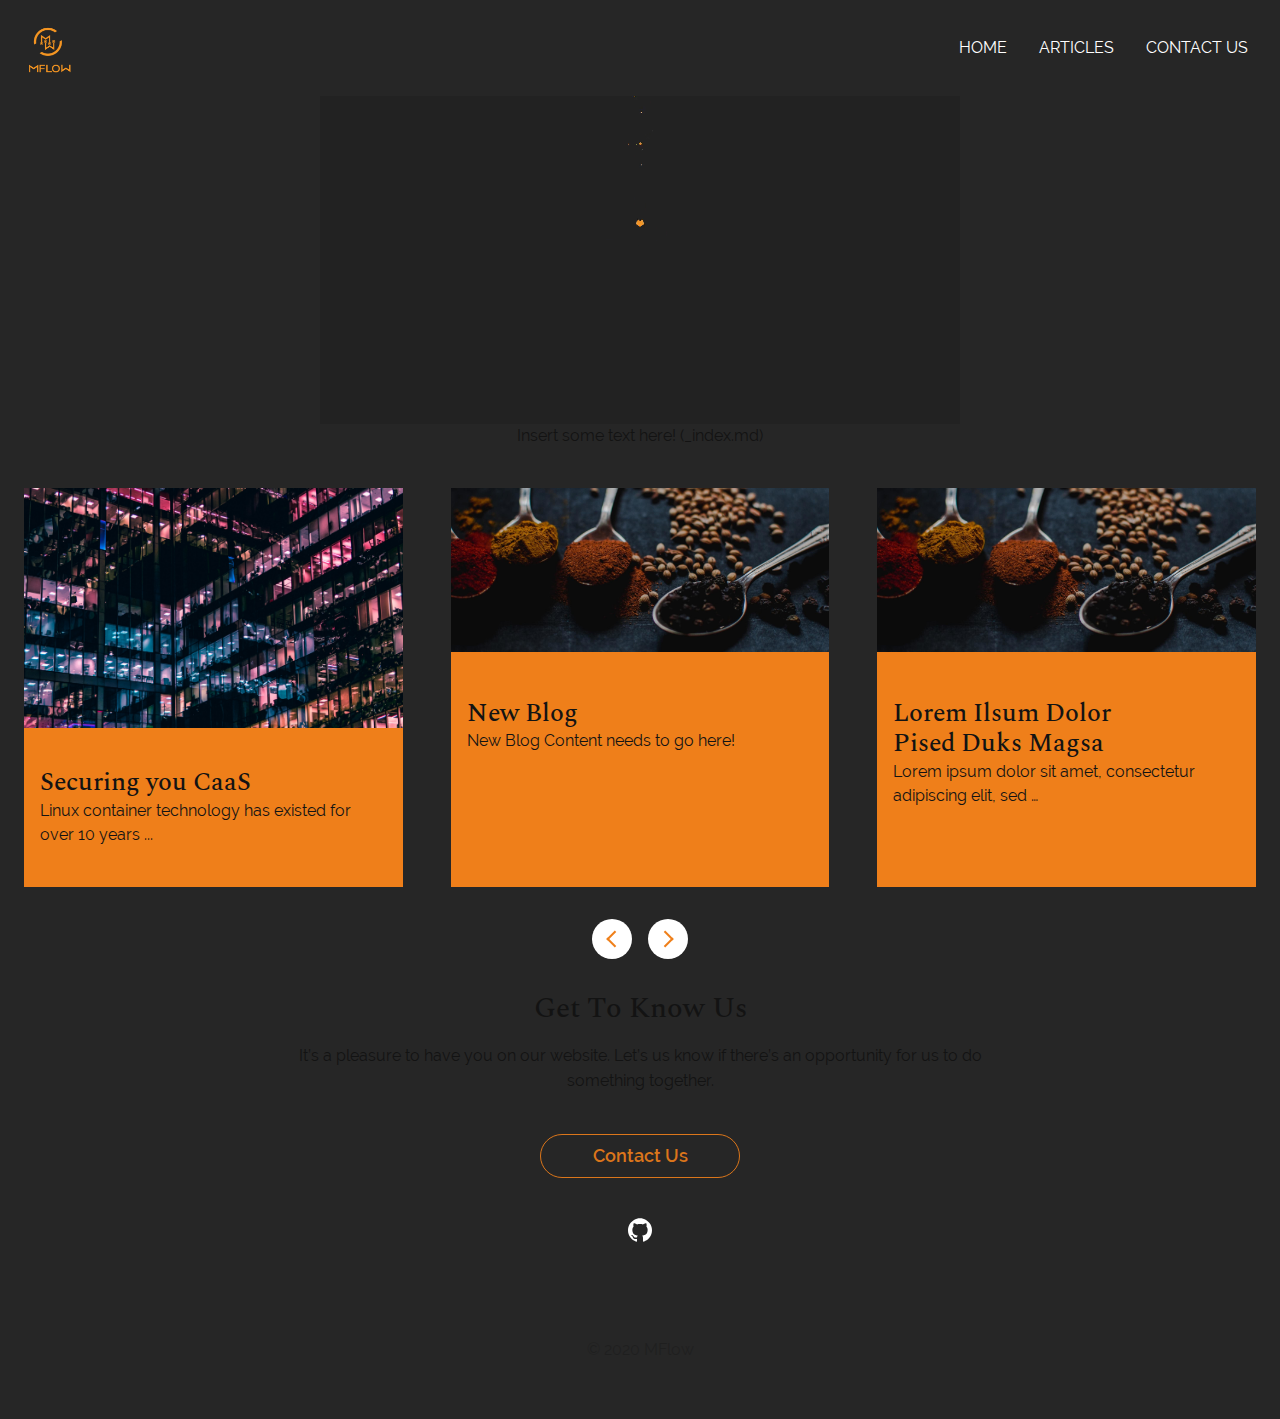
==== index.html @ 59f38b76 "Initial Rendered files" ====
<!DOCTYPE html>
<html lang = 'en'><head>
	<meta name="generator" content="Hugo 0.58.3" />
	<meta charset = 'UTF-8'>
	<meta name = 'viewport' content = 'width=device-width, initial-scale=1.0, minimum-scale=1.0'>
	
	
	<title>MFlow</title>
	<link rel = 'canonical' href = 'http://mflowau.github.io/'>

	<link rel="shortcut icon" href="/logos/online-gebeuren-icon.svg" sizes="any" type="image/svg+xml">
  <link rel = 'stylesheet' href = '/css/styles.88a4afd7a40dfa1d6a92826b9512d74979b40a67361bae4941660abbdf40b698cd4c203b28e3cf1f83a258a2360a517c1aaa9d38ace56834190df10466bc3665.css' integrity = 'sha512-iKSv16QN&#43;h1qkoJrlRLXSXm0Cmc2G65JQWYKu99AtpjNTCA7KOPPH4OiWKI2ClF8GqqdOKzlaDQZDfEEZrw2ZQ=='>
</head>

  <body>
<header class = 'nav_header'>
  <div class="nav_toggle"></div>
  <a href = '/' class = 'flex_center nav_brand'>
    <img src="/images/logo.png" alt="MFlow" class="nav_logo">
  </a>
  <nav class = 'nav'>
    
    
      
      <a class = 'nav_link' href = '/'>Home </a>
    
      
      <a class = 'nav_link' href = '/blog/'>Articles </a>
    
      
      <a class = 'nav_link' href = 'mailto:melchisalins@gmail.com'>Contact Us </a>
    
  </nav>
</header>

    <main id = 'content' class = 'main nav_after'>
  
<div>
  <video autoplay loop muted playsinline>
    <source src="/videos/animation.mp4" type="video/mp4">
    <source src="/videos/animation.ogv" type="video/ogv">
    <source src="/videos/animation.webm" type="video/webm">
          Your browser does not support the video tag.
  </video>
</div>
      



<div class='wrap center'>
  Insert some text here! (_index.md) 
</div>




<div class="articles_wrap">
  <div class="articles">
    <a class="article_slide" href="https://medium.com/momenton/securing-your-caas-using-googles-gvisor-d6e0cd0ae230" target ="_blank" rel="noopener">
      <figure class="article_thumb">
  <img src="/images/gvisor-caas.jpeg">
</figure>
<div class="article_summary">
  <h3>Securing you CaaS</h3>Linux container technology has existed for over 10 years ...
</div>

    </a>
    <a class="article_slide" href="http://mflowau.github.io/blog/new-blog/">
      <figure class="article_thumb">
  <img src="/images/cuisine.jpg">
</figure>
<div class="article_summary">
  <h3>New Blog</h3>New Blog Content needs to go here!
</div>

    </a>
    <a class="article_slide" href="http://mflowau.github.io/blog/lorem-ilsum-dolor-pised-duks-magsa/">
      <figure class="article_thumb">
  <img src="/images/cuisine.jpg">
</figure>
<div class="article_summary">
  <h3>Lorem Ilsum Dolor Pised Duks Magsa</h3>Lorem ipsum dolor sit amet, consectetur adipiscing elit, sed …
</div>

    </a>
  </div>
</div>




<div class='wrap center mt-2'>
  <h2 id="get-to-know-us">Get To Know Us</h2>

<p>It&rsquo;s a pleasure to have you on our website. Let&rsquo;s us know if there&rsquo;s an opportunity for us to do something together. 
</div>



<a href="mailto:melchisalins@gmail.com" class="button">Contact Us</a>



<div class = "social">
  <a href="https://github.com/mflowau" target="_blank" rel="noopener" class="social_item">
    <img src='http://mflowau.github.io/icons/github-icon.svg' alt="icon" class="social_icon">
  </a>
</div>




    </main>
<footer>
  <nav class = 'footer_items center'>
    <p>&copy; 2020 MFlow</p>
  </nav>
</footer>
<script src="/js/index.js"></script>
</body>
</html>
---- css/styles.88a4afd7a40dfa1d6a92826b9512d74979b40a67361bae4941660abbdf40b698cd4c203b28e3cf1f83a258a2360a517c1aaa9d38ace56834190df10466bc3665.css ----
html{--dark: #161D21;--dark-medium: #1F2A2F;--dark-mild: var(--dark-medium);--light: #fff;--theme: #EF7F1A;--haze: #f0f0f0;--bg: var(--light);--nav-bg: var(--dark);--bg-haze: var(--haze);--text: #131313}@media (prefers-color-scheme: dark){html{--bg: var(--dark);--bg-haze: var(--dark-medium);--text: var(--light);--accent: var(--bubble)}.nav{--nav-bg: var(--dark-medium)}}main ul,main ol,main>h1,main>h2,main>h3,main>h4,main>h5,main>h6,main>p,main>blockquote,main>.divider,article ul,article ol,article>h1,article>h2,article>h3,article>h4,article>h5,article>h6,article>p,article>blockquote,article>.divider,footer,[class*='grid']{padding-left:1.5rem;padding-right:1.5rem}main ul,main ol,main>h1,main>h2,main>h3,main>h4,main>h5,main>h6,main>p,main>blockquote,main>.divider,article ul,article ol,article>h1,article>h2,article>h3,article>h4,article>h5,article>h6,article>p,article>blockquote,article>.divider,.wrap,.center h2,.center h3,.center h4,.center h5,.center p{max-width:60rem;margin-left:auto;margin-right:auto}*,*::before,*::after{box-sizing:border-box;margin:0;padding:0;outline:0}html,body{scroll-behavior:smooth;max-width:100%;overflow-x:hidden}body{font-family:"Raleway",-apple-system,sans-serif;line-height:1.5;font-size:16px;display:flex;flex-direction:column;min-height:100vh;background-color:#262626;color:var(--text);-webkit-font-smoothing:antialiased;-moz-osx-font-smoothing:grayscale;position:relative}h1,h2,h3,h4,h5,h6{font-family:"Spectral",-apple-system,serif;margin-bottom:0;line-height:1.2;font-weight:500}h1{font-size:2rem}h2{font-size:1.8rem}h3{font-size:1.6rem}h4{font-size:1.4rem}h5{font-size:1.2rem}h6{font-size:1rem}ol,ul{list-style:none;color:inherit}a{text-decoration:none;color:inherit}a:hover,a:focus{color:inherit;text-decoration:none;outline:0;opacity:0.8}img{border:0;padding:0;margin:0;max-width:100%}p{line-height:1.6;padding-top:1rem;padding-bottom:1rem;margin-bottom:0}p:empty{display:none}main{padding-top:4rem;flex:1}@media screen and (min-width: 992px){main h1,main h2,main h3,main h4,main h5,main h6,main p:not(.p),main blockquote,main .foot,article h1,article h2,article h3,article h4,article h5,article h6,article p:not(.p),article blockquote,article .foot{width:80%}}main img,article img{width:100%}main ol,article ol{counter-reset:my-awesome-counter;list-style:none !important;padding-left:3rem;margin-left:0.5rem}@media screen and (min-width: 667px){main ol,article ol{margin-left:1.5rem}}main,footer{position:relative;width:100%}footer{display:grid;opacity:0.33;padding-top:2.5rem;padding-bottom:2.5rem}blockquote{font-size:2rem}blockquote,blockquote p{line-height:1.1;font-weight:500}video{background-color:transparent;display:block;width:100%;max-width:40rem;margin-left:auto;margin-right:auto}::-webkit-scrollbar{width:0}::-webkit-scrollbar,::-webkit-scrollbar-thumb{background:transparent}@font-face{font-family:'Spectral';font-style:normal;font-weight:400;src:local("Spectral Regular"),local("Spectral-Regular"),url("/fonts/spectral/spectral-v6-latin-regular.woff2") format("woff2"),url("/fonts/spectral/spectral-v6-latin-regular.woff") format("woff")}@font-face{font-family:'Spectral';font-style:italic;font-weight:400;src:local("Spectral Italic"),local("Spectral-Italic"),url("/fonts/spectral/spectral-v6-latin-italic.woff2") format("woff2"),url("/fonts/spectral/spectral-v6-latin-italic.woff") format("woff")}@font-face{font-family:'Spectral';font-style:normal;font-weight:500;src:local("Spectral Medium"),local("Spectral-Medium"),url("/fonts/spectral/spectral-v6-latin-500.woff2") format("woff2"),url("/fonts/spectral/spectral-v6-latin-500.woff") format("woff")}@font-face{font-family:'Spectral';font-style:italic;font-weight:500;src:local("Spectral Medium Italic"),local("Spectral-MediumItalic"),url("/fonts/spectral/spectral-v6-latin-500italic.woff2") format("woff2"),url("/fonts/spectral/spectral-v6-latin-500italic.woff") format("woff")}@font-face{font-family:'Spectral';font-style:normal;font-weight:600;src:local("Spectral SemiBold"),local("Spectral-SemiBold"),url("/fonts/spectral/spectral-v6-latin-600.woff2") format("woff2"),url("/fonts/spectral/spectral-v6-latin-600.woff") format("woff")}@font-face{font-family:'Spectral';font-style:italic;font-weight:600;src:local("Spectral SemiBold Italic"),local("Spectral-SemiBoldItalic"),url("/fonts/spectral/spectral-v6-latin-600italic.woff2") format("woff2"),url("/fonts/spectral/spectral-v6-latin-600italic.woff") format("woff")}@font-face{font-family:'Spectral';font-style:normal;font-weight:700;src:local("Spectral Bold"),local("Spectral-Bold"),url("/fonts/spectral/spectral-v6-latin-700.woff2") format("woff2"),url("/fonts/spectral/spectral-v6-latin-700.woff") format("woff")}@font-face{font-family:'Spectral';font-style:italic;font-weight:700;src:local("Spectral Bold Italic"),local("Spectral-BoldItalic"),url("/fonts/spectral/spectral-v6-latin-700italic.woff2") format("woff2"),url("/fonts/spectral/spectral-v6-latin-700italic.woff") format("woff")}@font-face{font-family:'Raleway';font-style:normal;font-weight:400;src:local("Raleway"),local("Raleway-Regular"),url("/fonts/raleway/raleway-v14-latin-regular.woff2") format("woff2"),url("/fonts/raleway/raleway-v14-latin-regular.woff") format("woff")}@font-face{font-family:'Raleway';font-style:italic;font-weight:400;src:local("Raleway Italic"),local("Raleway-Italic"),url("/fonts/raleway/raleway-v14-latin-italic.woff2") format("woff2"),url("/fonts/raleway/raleway-v14-latin-italic.woff") format("woff")}@font-face{font-family:'Raleway';font-style:normal;font-weight:500;src:local("Raleway Medium"),local("Raleway-Medium"),url("/fonts/raleway/raleway-v14-latin-500.woff2") format("woff2"),url("/fonts/raleway/raleway-v14-latin-500.woff") format("woff")}@font-face{font-family:'Raleway';font-style:italic;font-weight:500;src:local("Raleway Medium Italic"),local("Raleway-MediumItalic"),url("#${raleway}500italic.woff2") format("woff2"),url("/fonts/raleway/raleway-v14-latin-500italic.woff") format("woff")}@font-face{font-family:'Raleway';font-style:normal;font-weight:600;src:local("Raleway SemiBold"),local("Raleway-SemiBold"),url("/fonts/raleway/raleway-v14-latin-600.woff2") format("woff2"),url("/fonts/raleway/raleway-v14-latin-600.woff") format("woff")}@font-face{font-family:'Raleway';font-style:italic;font-weight:600;src:local("Raleway SemiBold Italic"),local("Raleway-SemiBoldItalic"),url("/fonts/raleway/raleway-v14-latin-600italic.woff2") format("woff2"),url("/fonts/raleway/raleway-v14-latin-600italic.woff") format("woff")}@font-face{font-family:'Raleway';font-style:normal;font-weight:700;src:local("Raleway Bold"),local("Raleway-Bold"),url("/fonts/raleway/raleway-v14-latin-700.woff2") format("woff2"),url("/fonts/raleway/raleway-v14-latin-700.woff") format("woff")}@font-face{font-family:'Raleway';font-style:italic;font-weight:700;src:local("Raleway Bold Italic"),local("Raleway-BoldItalic"),url("#${raleway}700italic.woff2") format("woff2"),url("/fonts/raleway/raleway-v14-latin-700italic.woff") format("woff")}.nav_header{background-color:#262626;position:fixed;top:0;z-index:9999;padding:1rem;color:#fff;width:100%;display:flex;justify-content:space-between;user-select:none;text-transform:uppercase}.nav,.nav_top,.nav_after{transition:transform 0.3s ease-in}.nav_brand{position:relative;z-index:99;width:17.5rem;align-items:center;height:100%;display:grid !important}.nav_logo{width:4rem}.nav_title{margin-top:0.5rem;font-size:1.5rem;font-family:var(--font-two)}.nav,.nav_submenu{display:flex;align-items:center}.nav_submenu{padding:0}.nav_link{padding:1rem}.nav_sublink{padding-left:1rem}.nav_toggle{display:none}@media screen and (max-width: 667px){.nav{z-index:9999;height:0;opacity:0;transition:opacity 0.5s cubic-bezier(0.19, 1, 0.22, 1)}.nav,.nav_brand{position:relative;width:100%}.nav,.nav_header{background-color:#262626;flex-direction:column;justify-content:flex-start;align-items:flex-start}.nav_brand{z-index:99;background-color:#262626}.nav_header{height:4rem;padding-top:0}.nav_open{height:initial;opacity:1;background-color:#262626;padding-top:1.5rem;display:grid}.nav_toggle{user-select:none;display:grid;position:fixed;z-index:100;height:4rem;width:4rem;top:0;right:1.5rem;background-image:url(/images/bar.svg);background-position:50% 50%;background-repeat:no-repeat;background-size:33%;cursor:pointer}}.button{display:block;width:100%;max-width:12.5rem;text-align:center;font-size:1.1rem;font-weight:600;color:#fff;background-color:trasparent;color:#EF7F1A;position:relative;padding:0.5rem 1.8rem;border-radius:2rem;opacity:0.9;margin:1.5rem auto;transition:opacity 0.3s cubic-bezier(0.19, 1, 0.22, 1);border:1px solid #EF7F1A}.button:hover{opacity:1;color:#fff;background-color:#EF7F1A}.form{display:grid}.form_input,.form_send{padding:0.5rem 1.5rem;border-radius:1.5rem;font-size:1rem;outline:none;-webkit-appearance:none}.form_input{border:1px solid var(--haze);resize:none}.form_send{border:0;background-color:var(--theme);color:var(--light);margin-top:1.5rem}.form_label{height:1.5rem;opacity:0}.address{line-height:2;font-size:1.25rem}.address img{width:17.5rem}.social{width:15rem;display:flex;align-items:center;justify-content:center;margin:1rem auto}.social_icon{width:100%}.social_item{width:1.5rem;margin:1rem}.articles{display:flex;transition:transform 1s cubic-bezier(0.19, 1, 0.22, 1)}.articles_wrap{width:100vw;margin:2.5rem auto;position:relative;overflow-x:auto;scrollbar-width:thin}.articles_wrap:hover .control{opacity:1}.article_excerpt,.article_slide{display:inline-flex;flex-direction:column;background-color:#EF7F1A}.article_slide{width:100%;min-width:100%;position:relative}.article_slide::before,.article_slide::after{content:"";position:absolute;top:0;bottom:0;z-index:3;background-color:#262626;width:1.5rem}.article_slide::before{left:0}.article_slide::after{right:0}@media screen and (min-width: 667px){.article_slide{width:50%;min-width:50%}}@media screen and (min-width: 1024px){.article_slide{min-width:33.33%}}.article_thumb{overflow:hidden;max-height:15rem}.article_summary{padding:1.5rem;padding:2.5rem}.control{display:flex;align-items:center;justify-content:center;top:1rem;right:1rem;height:2.5rem;max-height:15rem;background:#fff;width:2.5rem;margin:0.5rem;z-index:5;border-radius:50%;transform-origin:50% 50%;transform:rotate(135deg);overflow:hidden;cursor:pointer}.control.rt{transform:rotate(-45deg)}.control::after{content:"";position:relative;height:0.75rem;width:0.75rem;cursor:pointer;margin:0.25rem 0 0 0.25rem;border-left:2px solid #EF7F1A;border-top:2px solid #EF7F1A}.control_wrap{position:relative;display:flex;align-items:center;justify-content:center;margin-top:-1rem}.col{max-width:50rem;margin:0 auto;padding:0}.justify_center{justify-items:center}.justify_end{justify-items:end}.mb-1{margin-bottom:.8rem}.mt-1{margin-top:.8rem}.pt-1{padding-top:.8rem}.pb-1{padding-bottom:.8rem}.img-25{width:25% !important}.mb-2{margin-bottom:1.6rem}.mt-2{margin-top:1.6rem}.pt-2{padding-top:1.6rem}.pb-2{padding-bottom:1.6rem}.img-50{width:50% !important}.mb-3{margin-bottom:2.4rem}.mt-3{margin-top:2.4rem}.pt-3{padding-top:2.4rem}.pb-3{padding-bottom:2.4rem}.img-75{width:75% !important}.mb-4{margin-bottom:3.2rem}.mt-4{margin-top:3.2rem}.pt-4{padding-top:3.2rem}.pb-4{padding-bottom:3.2rem}.img-100{width:100% !important}.p0{padding:0 0 0.625rem}.mr-0{margin-right:0.33rem}.mr-1{margin-right:1rem}.relative{position:relative}.wrap{width:100%}.wrap,.wrap_min{padding-left:1.5625rem;padding-right:1.5625rem}.wrap .wrap,.wrap .wrap_min,.wrap_min .wrap_min{padding-left:0;padding-right:0}.wrap_min{max-width:56rem}.wrap .wrap,.wrap .wrap_min{padding:0}.center{text-align:center}.vcenter{display:grid;align-items:center}.fcenter{display:flex;flex-flow:column;justify-content:center;align-items:center}.flex,.flex_center,.flex_right,.flex_column{display:flex}.flex_center{align-items:center}.flex_right{justify-content:flex-end}.flex_column{flex-direction:column;justify-content:space-between}.flex_column>div{order:10}.block{display:block}.max{max-width:12.5rem}.middle{display:grid;justify-content:center}.last{order:10}.divider{height:0.175rem;width:100%;background-color:var(--theme)}.divider.small{width:60%;max-width:8rem;height:0.125rem}[class*='grid']{display:grid !important;grid-template-columns:1fr}[class*='grid']{grid-gap:2.5rem;grid-template-columns:repeat(auto-fit, minmax(15rem, 1fr))}@media screen and (min-width: 48.0625rem){[class*='grid']{grid-template-columns:repeat(auto-fit, minmax(20rem, 1fr))}.grid-{grid-template-columns:3fr 1fr}.grid-inverse{grid-template-columns:1fr 3fr}.grid-trio{grid-template-columns:1fr 1fr 1fr;align-items:center}.grid-duo{grid-template-columns:3rem 1fr;grid-gap:2.5rem;align-items:center}}@media screen and (min-width: 64rem){.grid-2{grid-template-columns:repeat(2, 1fr)}.grid-3{grid-template-columns:repeat(3, 1fr)}.grid-4{grid-template-columns:repeat(4, 1fr)}}.grid-1{grid-template-columns:1fr}.column,.column p:last-of-type{display:flex;flex-direction:column}.column p:last-of-type{flex:1;justify-content:flex-end}

/*# sourceMappingURL=styles.css.map */
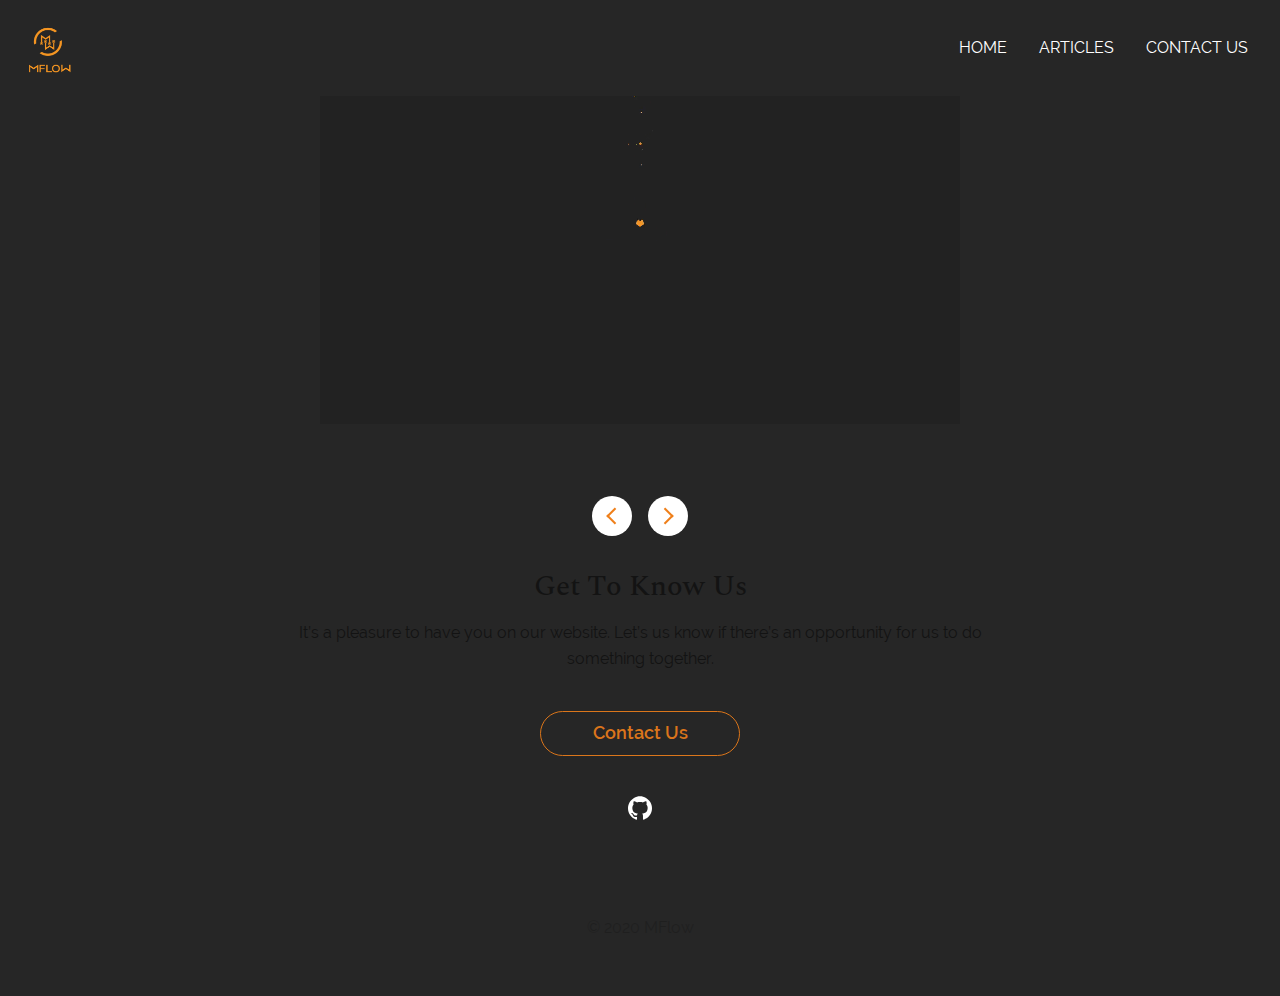
==== commit d12b5d1d: "Removed all content for initial launch" ====
--- a/index.html
+++ b/index.html
@@ -1,6 +1,6 @@
 <!DOCTYPE html>
 <html lang = 'en'><head>
-	<meta name="generator" content="Hugo 0.58.3" />
+	<meta name="generator" content="Hugo 0.59.1" />
 	<meta charset = 'UTF-8'>
 	<meta name = 'viewport' content = 'width=device-width, initial-scale=1.0, minimum-scale=1.0'>
 	
@@ -48,7 +48,7 @@
 
 
 <div class='wrap center'>
-  Insert some text here! (_index.md) 
+   
 </div>
 
 
@@ -56,33 +56,6 @@
 
 <div class="articles_wrap">
   <div class="articles">
-    <a class="article_slide" href="https://medium.com/momenton/securing-your-caas-using-googles-gvisor-d6e0cd0ae230" target ="_blank" rel="noopener">
-      <figure class="article_thumb">
-  <img src="/images/gvisor-caas.jpeg">
-</figure>
-<div class="article_summary">
-  <h3>Securing you CaaS</h3>Linux container technology has existed for over 10 years ...
-</div>
-
-    </a>
-    <a class="article_slide" href="http://mflowau.github.io/blog/new-blog/">
-      <figure class="article_thumb">
-  <img src="/images/cuisine.jpg">
-</figure>
-<div class="article_summary">
-  <h3>New Blog</h3>New Blog Content needs to go here!
-</div>
-
-    </a>
-    <a class="article_slide" href="http://mflowau.github.io/blog/lorem-ilsum-dolor-pised-duks-magsa/">
-      <figure class="article_thumb">
-  <img src="/images/cuisine.jpg">
-</figure>
-<div class="article_summary">
-  <h3>Lorem Ilsum Dolor Pised Duks Magsa</h3>Lorem ipsum dolor sit amet, consectetur adipiscing elit, sed …
-</div>
-
-    </a>
   </div>
 </div>
 
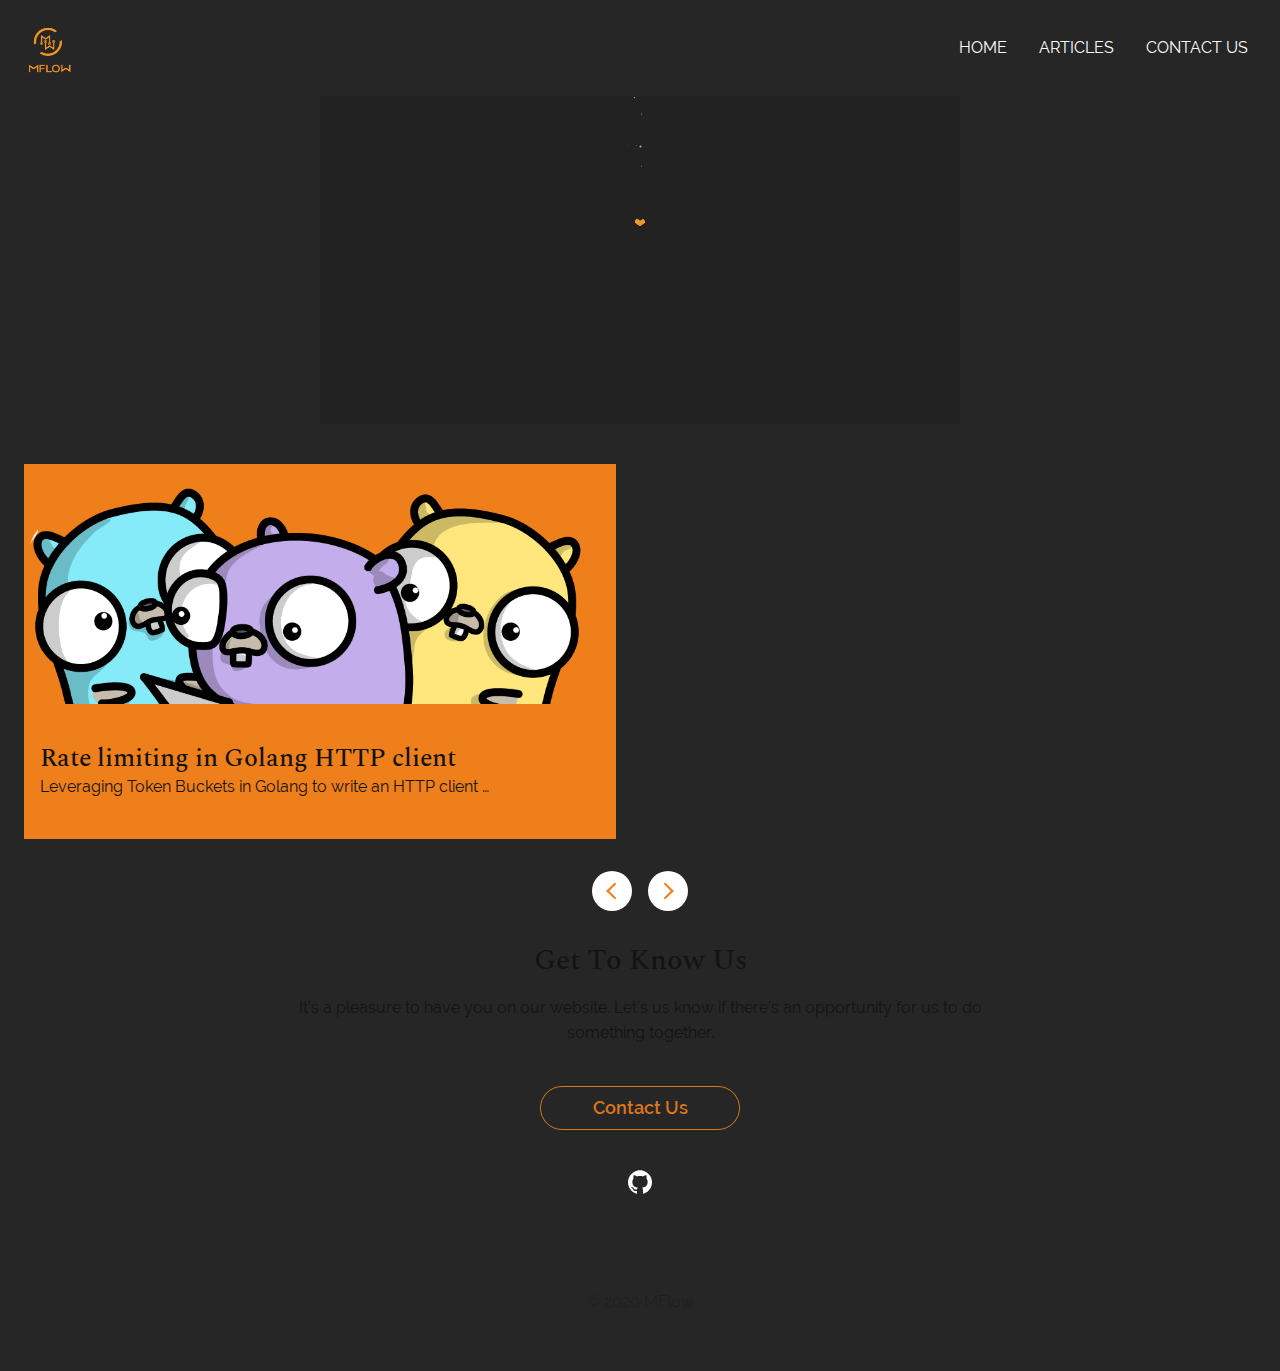
==== commit 8f7a60db: "Added http rate limit medium article" ====
--- a/index.html
+++ b/index.html
@@ -1,6 +1,6 @@
 <!DOCTYPE html>
 <html lang = 'en'><head>
-	<meta name="generator" content="Hugo 0.59.1" />
+	<meta name="generator" content="Hugo 0.66.0" />
 	<meta charset = 'UTF-8'>
 	<meta name = 'viewport' content = 'width=device-width, initial-scale=1.0, minimum-scale=1.0'>
 	
@@ -9,7 +9,7 @@
 	<link rel = 'canonical' href = 'http://mflowau.github.io/'>
 
 	<link rel="shortcut icon" href="/logos/online-gebeuren-icon.svg" sizes="any" type="image/svg+xml">
-  <link rel = 'stylesheet' href = '/css/styles.88a4afd7a40dfa1d6a92826b9512d74979b40a67361bae4941660abbdf40b698cd4c203b28e3cf1f83a258a2360a517c1aaa9d38ace56834190df10466bc3665.css' integrity = 'sha512-iKSv16QN&#43;h1qkoJrlRLXSXm0Cmc2G65JQWYKu99AtpjNTCA7KOPPH4OiWKI2ClF8GqqdOKzlaDQZDfEEZrw2ZQ=='>
+  <link rel = 'stylesheet' href = '/css/styles.de91605d6f359962a8ad327bc4db8416c7b4a112510b9f6cb4bb4d294b54c60a55a0b49c589a6164862b888f41293e549a244fc9caa527e66918bd5c1949a244.css' integrity = 'sha512-3pFgXW81mWKorTJ7xNuEFse0oRJRC59stLtNKUtUxgpVoLScWJphZIYriI9BKT5UmiRPycqlJ&#43;ZpGL1cGUmiRA=='>
 </head>
 
   <body>
@@ -46,32 +46,35 @@
       
 
 
-
 <div class='wrap center'>
    
 </div>
 
 
 
-
 <div class="articles_wrap">
   <div class="articles">
+    <a class="article_slide" href="https://medium.com/mflow/rate-limiting-in-golang-http-client-a22fba15861a" target ="_blank" rel="noopener">
+      <figure class="article_thumb">
+  <img src="/images/gopher1.png">
+</figure>
+<div class="article_summary">
+  <h3>Rate limiting in Golang HTTP client</h3>Leveraging Token Buckets in Golang to write an HTTP client …
+</div>
+
+    </a>
   </div>
 </div>
 
 
 
-
 <div class='wrap center mt-2'>
   <h2 id="get-to-know-us">Get To Know Us</h2>
-
 <p>It&rsquo;s a pleasure to have you on our website. Let&rsquo;s us know if there&rsquo;s an opportunity for us to do something together. 
 </div>
 
 
-
 <a href="mailto:melchisalins@gmail.com" class="button">Contact Us</a>
-
 
 
 <div class = "social">
--- a/css/styles.de91605d6f359962a8ad327bc4db8416c7b4a112510b9f6cb4bb4d294b54c60a55a0b49c589a6164862b888f41293e549a244fc9caa527e66918bd5c1949a244.css
+++ b/css/styles.de91605d6f359962a8ad327bc4db8416c7b4a112510b9f6cb4bb4d294b54c60a55a0b49c589a6164862b888f41293e549a244fc9caa527e66918bd5c1949a244.css
@@ -0,0 +1,3 @@
+html{--dark: #161D21;--dark-medium: #1F2A2F;--dark-mild: var(--dark-medium);--light: #fff;--theme: #EF7F1A;--haze: #f0f0f0;--bg: var(--light);--nav-bg: var(--dark);--bg-haze: var(--haze);--text: #131313}@media (prefers-color-scheme: dark){html{--bg: var(--dark);--bg-haze: var(--dark-medium);--text: var(--light);--accent: var(--bubble)}.nav{--nav-bg: var(--dark-medium)}}[class*='grid'],footer,main ul,main ol,main>h1,main>h2,main>h3,main>h4,main>h5,main>h6,main>p,main>blockquote,main>.divider,article ul,article ol,article>h1,article>h2,article>h3,article>h4,article>h5,article>h6,article>p,article>blockquote,article>.divider{padding-left:1.5rem;padding-right:1.5rem}.center h2,.center h3,.center h4,.center h5,.center p,.wrap,main ul,main ol,main>h1,main>h2,main>h3,main>h4,main>h5,main>h6,main>p,main>blockquote,main>.divider,article ul,article ol,article>h1,article>h2,article>h3,article>h4,article>h5,article>h6,article>p,article>blockquote,article>.divider{max-width:60rem;margin-left:auto;margin-right:auto}*,*::before,*::after{box-sizing:border-box;margin:0;padding:0;outline:0}html,body{scroll-behavior:smooth;max-width:100%;overflow-x:hidden}body{font-family:"Raleway",-apple-system,sans-serif;line-height:1.5;font-size:16px;display:flex;flex-direction:column;min-height:100vh;background-color:#262626;color:var(--text);-webkit-font-smoothing:antialiased;-moz-osx-font-smoothing:grayscale;position:relative}h1,h2,h3,h4,h5,h6{font-family:"Spectral",-apple-system,serif;margin-bottom:0;line-height:1.2;font-weight:500}h1{font-size:2rem}h2{font-size:1.8rem}h3{font-size:1.6rem}h4{font-size:1.4rem}h5{font-size:1.2rem}h6{font-size:1rem}ol,ul{list-style:none;color:inherit}a{text-decoration:none;color:inherit}a:hover,a:focus{color:inherit;text-decoration:none;outline:0;opacity:0.8}img{border:0;padding:0;margin:0;max-width:100%}p{line-height:1.6;padding-top:1rem;padding-bottom:1rem;margin-bottom:0}p:empty{display:none}main{padding-top:4rem;flex:1}@media screen and (min-width: 992px){main h1,main h2,main h3,main h4,main h5,main h6,main p:not(.p),main blockquote,main .foot,article h1,article h2,article h3,article h4,article h5,article h6,article p:not(.p),article blockquote,article .foot{width:80%}}main img,article img{width:100%}main ol,article ol{counter-reset:my-awesome-counter;list-style:none !important;padding-left:3rem;margin-left:0.5rem}@media screen and (min-width: 667px){main ol,article ol{margin-left:1.5rem}}main,footer{position:relative;width:100%}footer{display:grid;opacity:0.33;padding-top:2.5rem;padding-bottom:2.5rem}blockquote{font-size:2rem}blockquote,blockquote p{line-height:1.1;font-weight:500}video{background-color:transparent;display:block;width:100%;max-width:40rem;margin-left:auto;margin-right:auto}::-webkit-scrollbar{width:0}::-webkit-scrollbar,::-webkit-scrollbar-thumb{background:transparent}@font-face{font-family:'Spectral';font-style:normal;font-weight:400;src:local("Spectral Regular"),local("Spectral-Regular"),url("/fonts/spectral/spectral-v6-latin-regular.woff2") format("woff2"),url("/fonts/spectral/spectral-v6-latin-regular.woff") format("woff")}@font-face{font-family:'Spectral';font-style:italic;font-weight:400;src:local("Spectral Italic"),local("Spectral-Italic"),url("/fonts/spectral/spectral-v6-latin-italic.woff2") format("woff2"),url("/fonts/spectral/spectral-v6-latin-italic.woff") format("woff")}@font-face{font-family:'Spectral';font-style:normal;font-weight:500;src:local("Spectral Medium"),local("Spectral-Medium"),url("/fonts/spectral/spectral-v6-latin-500.woff2") format("woff2"),url("/fonts/spectral/spectral-v6-latin-500.woff") format("woff")}@font-face{font-family:'Spectral';font-style:italic;font-weight:500;src:local("Spectral Medium Italic"),local("Spectral-MediumItalic"),url("/fonts/spectral/spectral-v6-latin-500italic.woff2") format("woff2"),url("/fonts/spectral/spectral-v6-latin-500italic.woff") format("woff")}@font-face{font-family:'Spectral';font-style:normal;font-weight:600;src:local("Spectral SemiBold"),local("Spectral-SemiBold"),url("/fonts/spectral/spectral-v6-latin-600.woff2") format("woff2"),url("/fonts/spectral/spectral-v6-latin-600.woff") format("woff")}@font-face{font-family:'Spectral';font-style:italic;font-weight:600;src:local("Spectral SemiBold Italic"),local("Spectral-SemiBoldItalic"),url("/fonts/spectral/spectral-v6-latin-600italic.woff2") format("woff2"),url("/fonts/spectral/spectral-v6-latin-600italic.woff") format("woff")}@font-face{font-family:'Spectral';font-style:normal;font-weight:700;src:local("Spectral Bold"),local("Spectral-Bold"),url("/fonts/spectral/spectral-v6-latin-700.woff2") format("woff2"),url("/fonts/spectral/spectral-v6-latin-700.woff") format("woff")}@font-face{font-family:'Spectral';font-style:italic;font-weight:700;src:local("Spectral Bold Italic"),local("Spectral-BoldItalic"),url("/fonts/spectral/spectral-v6-latin-700italic.woff2") format("woff2"),url("/fonts/spectral/spectral-v6-latin-700italic.woff") format("woff")}@font-face{font-family:'Raleway';font-style:normal;font-weight:400;src:local("Raleway"),local("Raleway-Regular"),url("/fonts/raleway/raleway-v14-latin-regular.woff2") format("woff2"),url("/fonts/raleway/raleway-v14-latin-regular.woff") format("woff")}@font-face{font-family:'Raleway';font-style:italic;font-weight:400;src:local("Raleway Italic"),local("Raleway-Italic"),url("/fonts/raleway/raleway-v14-latin-italic.woff2") format("woff2"),url("/fonts/raleway/raleway-v14-latin-italic.woff") format("woff")}@font-face{font-family:'Raleway';font-style:normal;font-weight:500;src:local("Raleway Medium"),local("Raleway-Medium"),url("/fonts/raleway/raleway-v14-latin-500.woff2") format("woff2"),url("/fonts/raleway/raleway-v14-latin-500.woff") format("woff")}@font-face{font-family:'Raleway';font-style:italic;font-weight:500;src:local("Raleway Medium Italic"),local("Raleway-MediumItalic"),url("#${raleway}500italic.woff2") format("woff2"),url("/fonts/raleway/raleway-v14-latin-500italic.woff") format("woff")}@font-face{font-family:'Raleway';font-style:normal;font-weight:600;src:local("Raleway SemiBold"),local("Raleway-SemiBold"),url("/fonts/raleway/raleway-v14-latin-600.woff2") format("woff2"),url("/fonts/raleway/raleway-v14-latin-600.woff") format("woff")}@font-face{font-family:'Raleway';font-style:italic;font-weight:600;src:local("Raleway SemiBold Italic"),local("Raleway-SemiBoldItalic"),url("/fonts/raleway/raleway-v14-latin-600italic.woff2") format("woff2"),url("/fonts/raleway/raleway-v14-latin-600italic.woff") format("woff")}@font-face{font-family:'Raleway';font-style:normal;font-weight:700;src:local("Raleway Bold"),local("Raleway-Bold"),url("/fonts/raleway/raleway-v14-latin-700.woff2") format("woff2"),url("/fonts/raleway/raleway-v14-latin-700.woff") format("woff")}@font-face{font-family:'Raleway';font-style:italic;font-weight:700;src:local("Raleway Bold Italic"),local("Raleway-BoldItalic"),url("#${raleway}700italic.woff2") format("woff2"),url("/fonts/raleway/raleway-v14-latin-700italic.woff") format("woff")}.nav_header{background-color:#262626;position:fixed;top:0;z-index:9999;padding:1rem;color:#fff;width:100%;display:flex;justify-content:space-between;user-select:none;text-transform:uppercase}.nav,.nav_top,.nav_after{transition:transform 0.3s ease-in}.nav_brand{position:relative;z-index:99;width:17.5rem;align-items:center;height:100%;display:grid !important}.nav_logo{width:4rem}.nav_title{margin-top:0.5rem;font-size:1.5rem;font-family:var(--font-two)}.nav,.nav_submenu{display:flex;align-items:center}.nav_submenu{padding:0}.nav_link{padding:1rem}.nav_sublink{padding-left:1rem}.nav_toggle{display:none}@media screen and (max-width: 667px){.nav{z-index:9999;height:0;opacity:0;transition:opacity 0.5s cubic-bezier(0.19, 1, 0.22, 1)}.nav,.nav_brand{position:relative;width:100%}.nav,.nav_header{background-color:#262626;flex-direction:column;justify-content:flex-start;align-items:flex-start}.nav_brand{z-index:99;background-color:#262626}.nav_header{height:4rem;padding-top:0}.nav_open{height:initial;opacity:1;background-color:#262626;padding-top:1.5rem;display:grid}.nav_toggle{user-select:none;display:grid;position:fixed;z-index:100;height:4rem;width:4rem;top:0;right:1.5rem;background-image:url(/images/bar.svg);background-position:50% 50%;background-repeat:no-repeat;background-size:33%;cursor:pointer}}.button{display:block;width:100%;max-width:12.5rem;text-align:center;font-size:1.1rem;font-weight:600;color:#fff;background-color:trasparent;color:#EF7F1A;position:relative;padding:0.5rem 1.8rem;border-radius:2rem;opacity:0.9;margin:1.5rem auto;transition:opacity 0.3s cubic-bezier(0.19, 1, 0.22, 1);border:1px solid #EF7F1A}.button:hover{opacity:1;color:#fff;background-color:#EF7F1A}.form{display:grid}.form_input,.form_send{padding:0.5rem 1.5rem;border-radius:1.5rem;font-size:1rem;outline:none;-webkit-appearance:none}.form_input{border:1px solid var(--haze);resize:none}.form_send{border:0;background-color:var(--theme);color:var(--light);margin-top:1.5rem}.form_label{height:1.5rem;opacity:0}.address{line-height:2;font-size:1.25rem}.address img{width:17.5rem}.social{width:15rem;display:flex;align-items:center;justify-content:center;margin:1rem auto}.social_icon{width:100%}.social_item{width:1.5rem;margin:1rem}.articles{display:flex;transition:transform 1s cubic-bezier(0.19, 1, 0.22, 1)}.articles_wrap{width:100vw;margin:2.5rem auto;position:relative;overflow-x:auto;scrollbar-width:thin}.articles_wrap:hover .control{opacity:1}.article_excerpt,.article_slide{display:inline-flex;flex-direction:column;background-color:#EF7F1A}.article_slide{width:100%;min-width:100%;position:relative}.article_slide::before,.article_slide::after{content:"";position:absolute;top:0;bottom:0;z-index:3;background-color:#262626;width:1.5rem}.article_slide::before{left:0}.article_slide::after{right:0}@media screen and (min-width: 667px){.article_slide{width:50%;min-width:50%}}@media screen and (min-width: 1024px){.article_slide{min-width:33.33%}}.article_thumb{overflow:hidden;max-height:15rem}.article_summary{padding:1.5rem;padding:2.5rem}.control{display:flex;align-items:center;justify-content:center;top:1rem;right:1rem;height:2.5rem;max-height:15rem;background:#fff;width:2.5rem;margin:0.5rem;z-index:5;border-radius:50%;transform-origin:50% 50%;transform:rotate(135deg);overflow:hidden;cursor:pointer}.control.rt{transform:rotate(-45deg)}.control::after{content:"";position:relative;height:0.75rem;width:0.75rem;cursor:pointer;margin:0.25rem 0 0 0.25rem;border-left:2px solid #EF7F1A;border-top:2px solid #EF7F1A}.control_wrap{position:relative;display:flex;align-items:center;justify-content:center;margin-top:-1rem}.col{max-width:50rem;margin:0 auto;padding:0}.justify_center{justify-items:center}.justify_end{justify-items:end}.mb-1{margin-bottom:.8rem}.mt-1{margin-top:.8rem}.pt-1{padding-top:.8rem}.pb-1{padding-bottom:.8rem}.img-25{width:25% !important}.mb-2{margin-bottom:1.6rem}.mt-2{margin-top:1.6rem}.pt-2{padding-top:1.6rem}.pb-2{padding-bottom:1.6rem}.img-50{width:50% !important}.mb-3{margin-bottom:2.4rem}.mt-3{margin-top:2.4rem}.pt-3{padding-top:2.4rem}.pb-3{padding-bottom:2.4rem}.img-75{width:75% !important}.mb-4{margin-bottom:3.2rem}.mt-4{margin-top:3.2rem}.pt-4{padding-top:3.2rem}.pb-4{padding-bottom:3.2rem}.img-100{width:100% !important}.p0{padding:0 0 0.625rem}.mr-0{margin-right:0.33rem}.mr-1{margin-right:1rem}.relative{position:relative}.wrap{width:100%}.wrap,.wrap_min{padding-left:1.5625rem;padding-right:1.5625rem}.wrap .wrap,.wrap .wrap_min,.wrap_min .wrap_min{padding-left:0;padding-right:0}.wrap_min{max-width:56rem}.wrap .wrap,.wrap .wrap_min{padding:0}.center{text-align:center}.vcenter{display:grid;align-items:center}.fcenter{display:flex;flex-flow:column;justify-content:center;align-items:center}.flex,.flex_center,.flex_right,.flex_column{display:flex}.flex_center{align-items:center}.flex_right{justify-content:flex-end}.flex_column{flex-direction:column;justify-content:space-between}.flex_column>div{order:10}.block{display:block}.max{max-width:12.5rem}.middle{display:grid;justify-content:center}.last{order:10}.divider{height:0.175rem;width:100%;background-color:var(--theme)}.divider.small{width:60%;max-width:8rem;height:0.125rem}[class*='grid']{display:grid !important;grid-template-columns:1fr}[class*='grid']{grid-gap:2.5rem;grid-template-columns:repeat(auto-fit, minmax(15rem, 1fr))}@media screen and (min-width: 48.0625rem){[class*='grid']{grid-template-columns:repeat(auto-fit, minmax(20rem, 1fr))}.grid-{grid-template-columns:3fr 1fr}.grid-inverse{grid-template-columns:1fr 3fr}.grid-trio{grid-template-columns:1fr 1fr 1fr;align-items:center}.grid-duo{grid-template-columns:3rem 1fr;grid-gap:2.5rem;align-items:center}}@media screen and (min-width: 64rem){.grid-2{grid-template-columns:repeat(2, 1fr)}.grid-3{grid-template-columns:repeat(3, 1fr)}.grid-4{grid-template-columns:repeat(4, 1fr)}}.grid-1{grid-template-columns:1fr}.column,.column p:last-of-type{display:flex;flex-direction:column}.column p:last-of-type{flex:1;justify-content:flex-end}
+
+/*# sourceMappingURL=styles.css.map */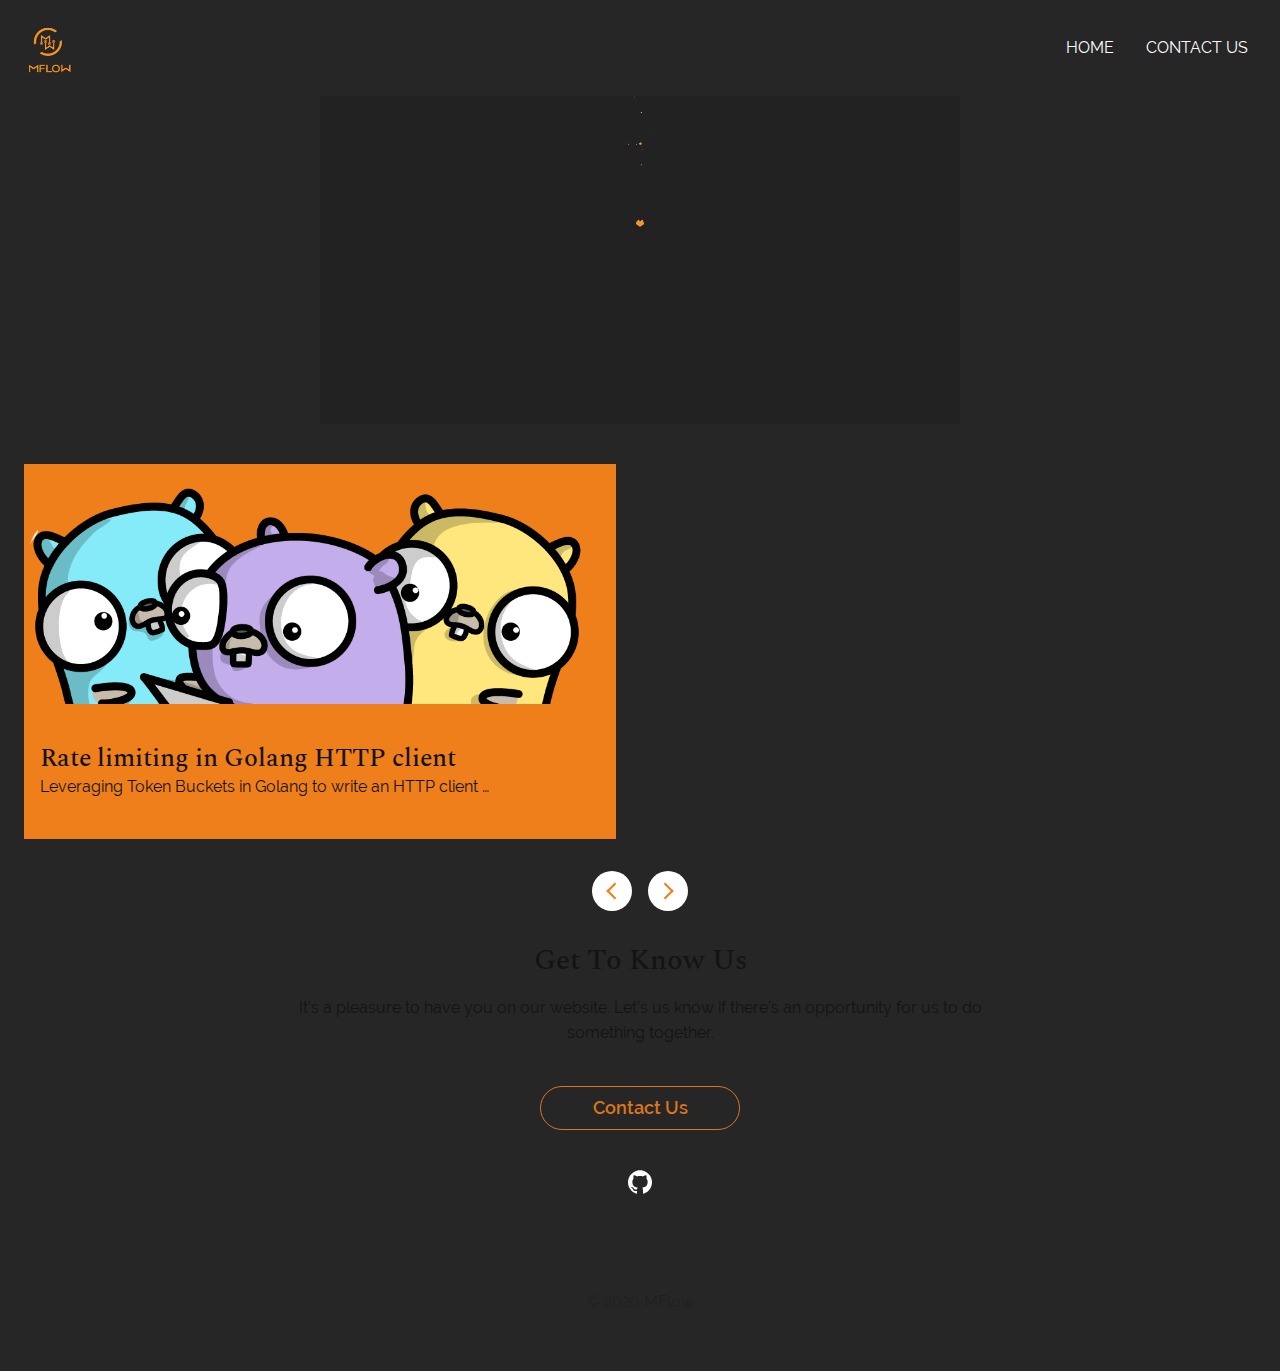
==== commit 7897d7f8: "rebuilding site Sun 12 Jul 2020 21:08:49 AEST" ====
--- a/index.html
+++ b/index.html
@@ -23,9 +23,6 @@
     
       
       <a class = 'nav_link' href = '/'>Home </a>
-    
-      
-      <a class = 'nav_link' href = '/blog/'>Articles </a>
     
       
       <a class = 'nav_link' href = 'mailto:melchisalins@gmail.com'>Contact Us </a>
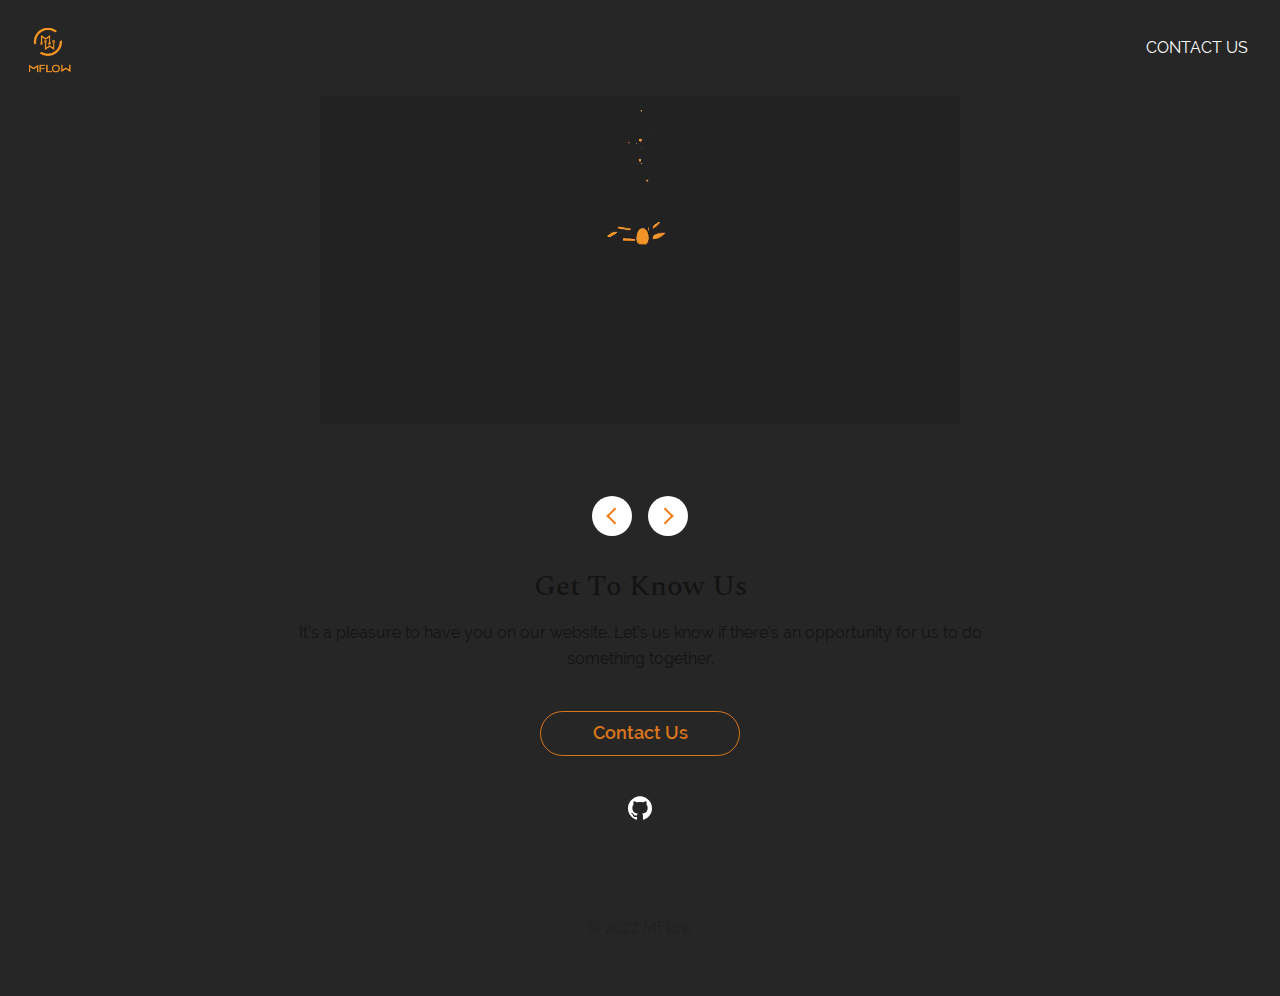
==== commit e312f2bf: "Removed all blog entriees" ====
--- a/index.html
+++ b/index.html
@@ -1,6 +1,6 @@
 <!DOCTYPE html>
 <html lang = 'en'><head>
-	<meta name="generator" content="Hugo 0.66.0" />
+	<meta name="generator" content="Hugo 0.98.0" />
 	<meta charset = 'UTF-8'>
 	<meta name = 'viewport' content = 'width=device-width, initial-scale=1.0, minimum-scale=1.0'>
 	
@@ -22,10 +22,7 @@
     
     
       
-      <a class = 'nav_link' href = '/'>Home </a>
-    
-      
-      <a class = 'nav_link' href = 'mailto:melchisalins@gmail.com'>Contact Us </a>
+      <a class = 'nav_link' href = 'mailto:mflow@melchi.me'>Contact Us </a>
     
   </nav>
 </header>
@@ -51,15 +48,6 @@
 
 <div class="articles_wrap">
   <div class="articles">
-    <a class="article_slide" href="https://medium.com/mflow/rate-limiting-in-golang-http-client-a22fba15861a" target ="_blank" rel="noopener">
-      <figure class="article_thumb">
-  <img src="/images/gopher1.png">
-</figure>
-<div class="article_summary">
-  <h3>Rate limiting in Golang HTTP client</h3>Leveraging Token Buckets in Golang to write an HTTP client …
-</div>
-
-    </a>
   </div>
 </div>
 
@@ -71,7 +59,7 @@
 </div>
 
 
-<a href="mailto:melchisalins@gmail.com" class="button">Contact Us</a>
+<a href="mailto:mflow@melchi.me" class="button">Contact Us</a>
 
 
 <div class = "social">
@@ -86,7 +74,7 @@
     </main>
 <footer>
   <nav class = 'footer_items center'>
-    <p>&copy; 2020 MFlow</p>
+    <p>&copy; 2022 MFlow</p>
   </nav>
 </footer>
 <script src="/js/index.js"></script>
